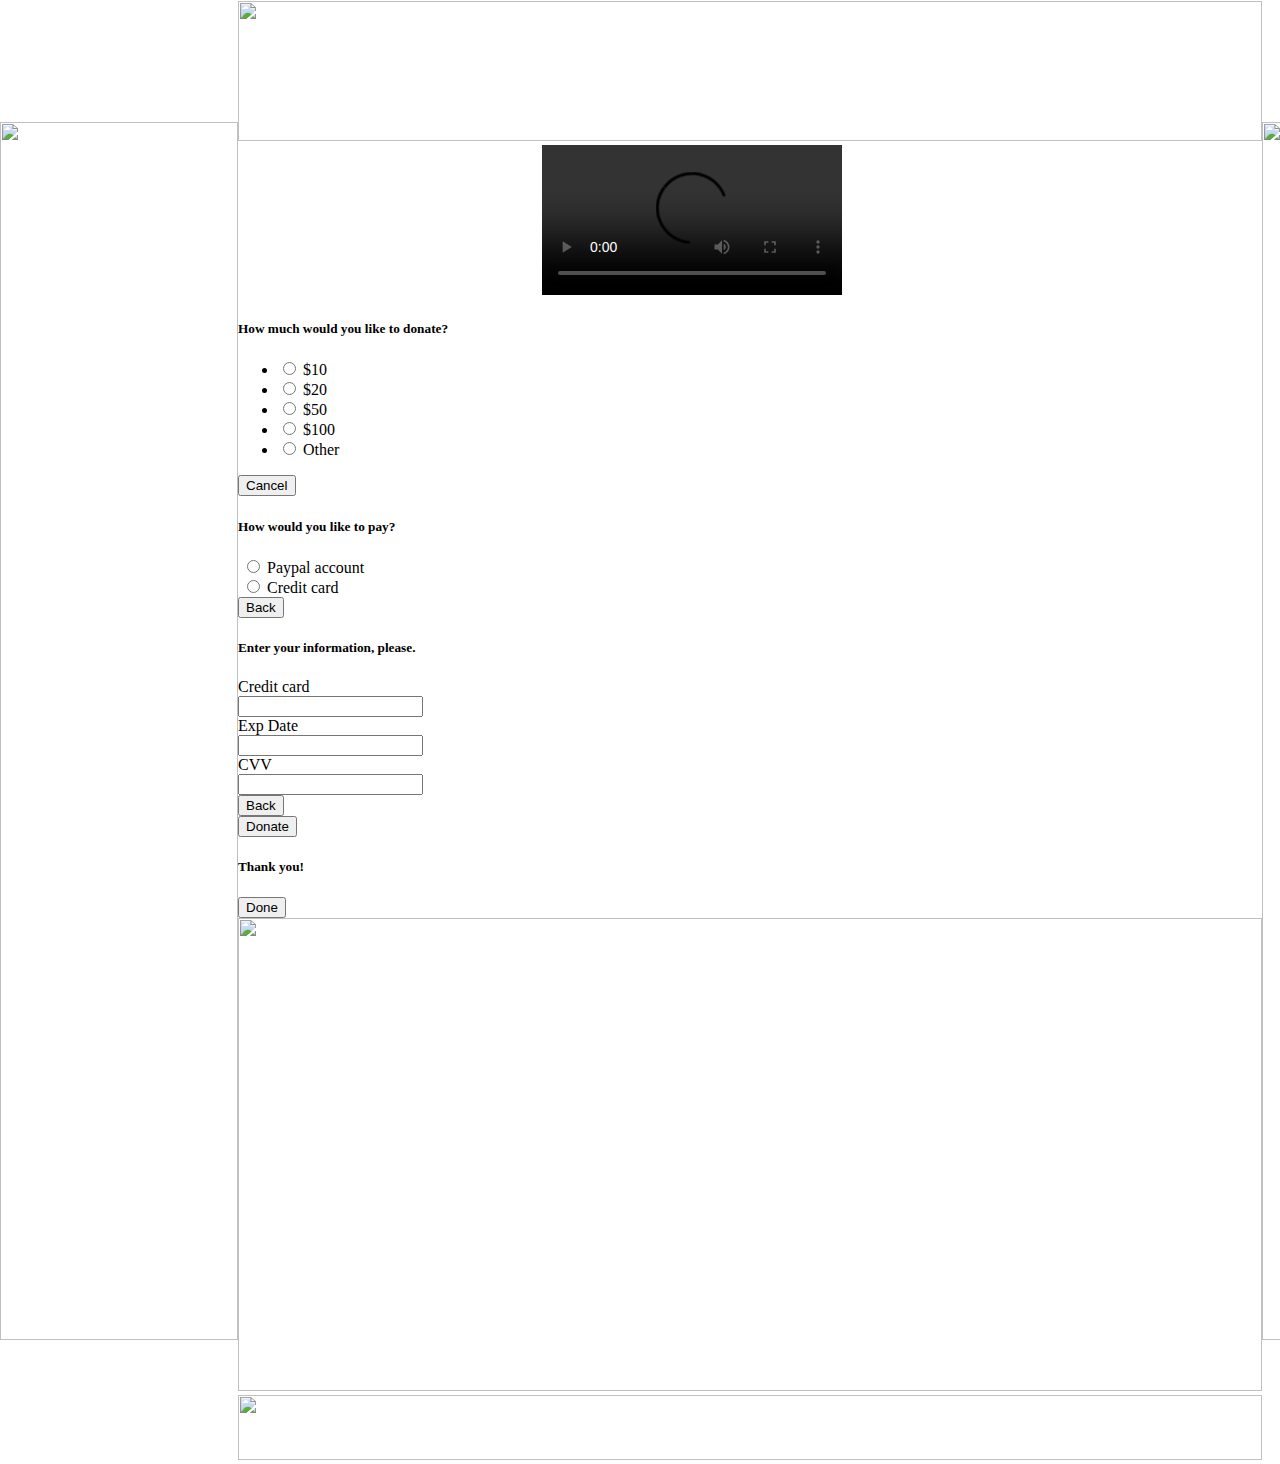
==== index.html @ ae338251 "Testing github" ====
<!doctype html>
<html lang="en">
<head>
    <title>The Bell Ringer Test Hi</title>

    <link rel="stylesheet" href="css/bootstrap.css">
    <link rel="stylesheet" href="css/style.css">
    
    <script src="js/jquery-1.8.2.min.js"></script>
    <script src="js/froogaloop2.min.js"></script>
    <script src="js/popcorn-complete.min.js"></script>
    <script src="js/bootstrap.min.js"></script>
    <script src="js/form-handling.js"></script>
    <script src="js/video-controller-mack.js"></script>

</head>


<body leftmargin="0" topmargin="0" marginwidth="0" marginheight="0">

     <div class="centerer-container">
            
                <!-- Save for Web Slices (112112_site_non_live_01.psd) -->
                <div class="tableBG">
                <table id="Table_01" width="1500"  class="mainTable" border="0" cellpadding="0" cellspacing="0" >
                    <tr>
                        <td colspan="3" width="1500" height="1" >
                            </td>
                    </tr>
                    <tr>
                        <td rowspan="4">
                            <img src="images/nonLive/112112_site_non_live_01_02.png" width="238" height="1218" alt=""></td>
                        <td>
                            <img src="images/nonLive/TitleSlice.png" width="1024" height="140" alt=""></td>
                        <td rowspan="4">
                            <img src="images/nonLive/112112_site_non_live_01_04.png" width="238" height="1218" alt=""></td>
                    </tr>
                    <tr>
                        <td width="1024" height="540" >

                                <div class="video-container">

                                  <iframe class="video" id="player_1" src="http://player.vimeo.com/video/53978551?api=1&amp;player_id=player_1" frameborder="0" webkitallowfullscreen></iframe>

                                    <video id="htmlvideo" class="video" controls > 


                                                
                                        <source src="video/Animatic_v16_with_loop.m4v">
                                        <source src="video/Animatic_v16_with_loop.webm" type='video/webm'>
                                            
                                                        
                                                

                                    </video>










<div class="flip-container">
            <form class="mini-form form-inline">
                <div class="flipper shy">
                    <h5 class="form-title">How much would you like to donate?</h5>
                    <ul class="amount-list unstyled">
                        <li><input name="amount" id="amount1" class="amount-radio" type="radio" value="$10"><label for="amount1" class="radio">  $10</label></li>
                        <li><input name="amount" id="amount2" class="amount-radio" type="radio" value="$20"><label for="amount2" class="radio">  $20</label></li>
                        <li><input name="amount" id="amount3" class="amount-radio" type="radio" value="$50"><label for="amount3" class="radio">  $50</label></li>
                        <li><input name="amount" id="amount4" class="amount-radio" type="radio" value="$100"><label for="amount4" class="radio">  $100</label></li>
                        <li><input name="amount" id="amount5" class="amount-radio" type="radio" value="Other"><label for="amount5" class="radio">  Other</label></li>
                    </ul>
                    <div class="form-nav">
                        <button class="btn cancel">Cancel</button>
                    </div>
                </div>
                <div class="flipper shy">
                    <h5 class="form-title">How would you like to pay?</h5>
                    <div class="cards">
                        <div class="card-container left">
                            <label class="card-link">
                                <img class="card" src="images/pp_cc_mark_37x23.jpg" alt="">
                                <span class="card-label">
                                    <input name="paytype" id="type_paypal" class="type-radio" type="radio" value="paypal">
                                    Paypal account
                                </span>
                            </label>
                        </div>
                        <div class="card-container right">
                            <label class="card-link">
                                <img class="card" src="images/cc_generic.jpg" alt="">
                                <span class="card-label">
                                    <input name="paytype" id="type_cc" class="type-radio" type="radio" value="cc">                                  
                                    Credit card
                                </span>
                            </label>
                        </div>
                    </div>
                    <div class="form-nav">
                        <button class="btn back">Back</button>
                    </div>
                </div>
                <div class="flipper shy">
                    <h5 class="form-title">Enter your information, please.</h5>
                    <div class="form-horizontal">
                        <div class="control-group">
                            <label for="input_cc" class="control-label">Credit card</label>
                            <div class="controls">
                                <input type="text" name="cc" id="input_cc">
                            </div>
                        </div>
                        <div class="control-group">
                            <label for="input_exp" class="control-label">Exp Date</label>
                            <div class="controls">
                                <input type="text" name="cc" id="input_exp">
                            </div>
                        </div>
                        <div class="control-group">
                            <label for="input_cvv" class="control-label">CVV</label>
                            <div class="controls">
                                <input type="text" name="cc" id="input_cvv">
                            </div>
                        </div>
                    </div>
                    <div class="form-nav">
                        <button class="btn back">Back</button>
                    </div>
                    <div class="form-submit">
                        <button class="btn next btn-primary">Donate</button>
                    </div>
                </div>
                <div class="flipper shy">
                    <h5 class="form-title">Thank you!</h5>
                    <div class="form-submit">
                        <button class="btn next btn-primary">Done</button>
                    </div>
                </div>
            </form>
            </div>











                                </div>
                            </td>
                    </tr>
                    <tr>
                        <td>
                            <div class="button getform">
                                <img src="images/nonLive/NonLIveContent.png" width="1024" height="473" alt="">
                            </div>
                        </td>
                    </tr>
                    <tr>
                        <td>
                            <img src="images/nonLive/112112_site_non_live_01_07.png" width="1024" height="65" alt=""></td>
                    </tr>
                </table>
                    </div>
                <!-- End Save for Web Slices -->
            </div>

</body>
</html>
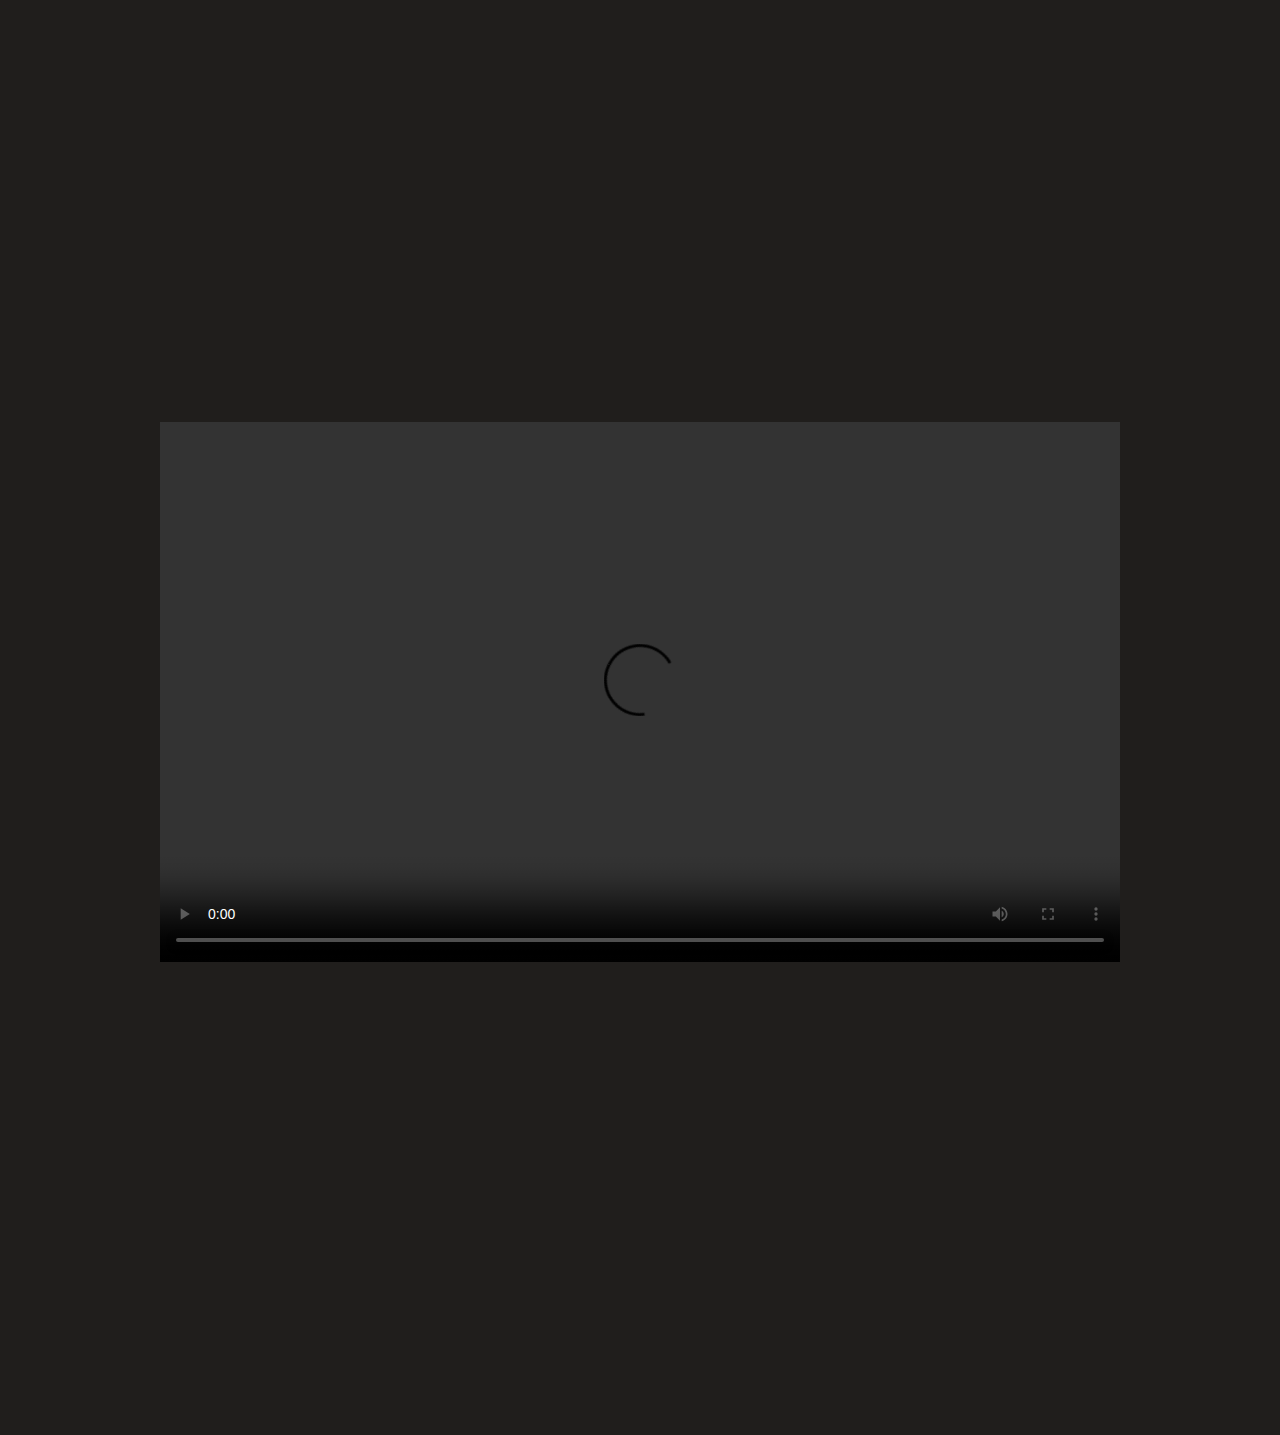
==== commit 8eeffaff: "Responsive Skeleton implementation" ====
--- a/index.html
+++ b/index.html
@@ -1,7 +1,34 @@
-<!doctype html>
-<html lang="en">
+<!DOCTYPE html>
+<!--[if lt IE 7 ]><html class="ie ie6" lang="en"> <![endif]-->
+<!--[if IE 7 ]><html class="ie ie7" lang="en"> <![endif]-->
+<!--[if IE 8 ]><html class="ie ie8" lang="en"> <![endif]-->
+<!--[if (gte IE 9)|!(IE)]><!--><html lang="en"> <!--<![endif]-->
 <head>
-    <title>The Bell Ringer Test Hi</title>
+
+    <title>The Bell Ringer Test</title>
+    <meta name="description" content="">
+    <meta name="author" content="">
+        <!-- Mobile Specific Metas
+  ================================================== -->
+    <meta name="viewport" content="width=device-width, initial-scale=1, maximum-scale=1">
+
+    <!-- CSS
+  ================================================== -->
+    <link rel="stylesheet" href="stylesheets/base.css">
+    <link rel="stylesheet" href="stylesheets/skeleton.css">
+    <link rel="stylesheet" href="stylesheets/layout.css">
+
+    <!--[if lt IE 9]>
+        <script src="http://html5shim.googlecode.com/svn/trunk/html5.js"></script>
+    <![endif]-->
+
+    <!-- Favicons
+    ================================================== -->
+    <link rel="shortcut icon" href="images/favicon.ico">
+    <link rel="apple-touch-icon" href="images/apple-touch-icon.png">
+    <link rel="apple-touch-icon" sizes="72x72" href="images/apple-touch-icon-72x72.png">
+    <link rel="apple-touch-icon" sizes="114x114" href="images/apple-touch-icon-114x114.png">
+
 
     <link rel="stylesheet" href="css/bootstrap.css">
     <link rel="stylesheet" href="css/style.css">
@@ -10,35 +37,41 @@
     <script src="js/froogaloop2.min.js"></script>
     <script src="js/popcorn-complete.min.js"></script>
     <script src="js/bootstrap.min.js"></script>
+    <script src="js/cardcheck.js"></script>
     <script src="js/form-handling.js"></script>
     <script src="js/video-controller-mack.js"></script>
 
 </head>
 
 
-<body leftmargin="0" topmargin="0" marginwidth="0" marginheight="0">
-
-     <div class="centerer-container">
+
+<body>
+
+
+
+    <!-- Primary Page Layout
+    ================================================== -->
+
+    <!-- Delete everything in this .container and get started on your own site! -->
+
+    <div class="container">
+
+
+
+
+
+    
             
                 <!-- Save for Web Slices (112112_site_non_live_01.psd) -->
-                <div class="tableBG">
-                <table id="Table_01" width="1500"  class="mainTable" border="0" cellpadding="0" cellspacing="0" >
-                    <tr>
-                        <td colspan="3" width="1500" height="1" >
-                            </td>
-                    </tr>
-                    <tr>
-                        <td rowspan="4">
-                            <img src="images/nonLive/112112_site_non_live_01_02.png" width="238" height="1218" alt=""></td>
-                        <td>
-                            <img src="images/nonLive/TitleSlice.png" width="1024" height="140" alt=""></td>
-                        <td rowspan="4">
-                            <img src="images/nonLive/112112_site_non_live_01_04.png" width="238" height="1218" alt=""></td>
-                    </tr>
-                    <tr>
-                        <td width="1024" height="540" >
-
-                                <div class="video-container">
+               
+
+
+                                    <div class="TitleSlice">
+                        <img src="images/nonLive/TitleSlice.png" alt="">
+                    </div>
+                               
+
+                                <div class="VideoSlice">
 
                                   <iframe class="video" id="player_1" src="http://player.vimeo.com/video/53978551?api=1&amp;player_id=player_1" frameborder="0" webkitallowfullscreen></iframe>
 
@@ -153,23 +186,27 @@
 
 
                                 </div>
-                            </td>
-                    </tr>
-                    <tr>
-                        <td>
-                            <div class="button getform">
-                                <img src="images/nonLive/NonLIveContent.png" width="1024" height="473" alt="">
-                            </div>
-                        </td>
-                    </tr>
-                    <tr>
-                        <td>
-                            <img src="images/nonLive/112112_site_non_live_01_07.png" width="1024" height="65" alt=""></td>
-                    </tr>
-                </table>
-                    </div>
+                                <div class="SiteContent">
+                            
+                           <!--  <div class="button getform"> -->
+                                <img src="images/nonLive/NonLIveContent.png" alt="">
+                            </div>
+                        
+                              <!--   </div> -->
+                           
+
+
+
+
                 <!-- End Save for Web Slices -->
-            </div>
+           
+
+
+    </div><!-- container -->
+
+
+<!-- End Document
+================================================== -->
 
 </body>
 </html>--- a/stylesheets/base.css
+++ b/stylesheets/base.css
@@ -0,0 +1,269 @@
+/*
+* Skeleton V1.2
+* Copyright 2011, Dave Gamache
+* www.getskeleton.com
+* Free to use under the MIT license.
+* http://www.opensource.org/licenses/mit-license.php
+* 6/20/2012
+*/
+
+
+/* Table of Content
+==================================================
+	#Reset & Basics
+	#Basic Styles
+	#Site Styles
+	#Typography
+	#Links
+	#Lists
+	#Images
+	#Buttons
+	#Forms
+	#Misc */
+
+
+/* #Reset & Basics (Inspired by E. Meyers)
+================================================== */
+	html, body, div, span, applet, object, iframe, h1, h2, h3, h4, h5, h6, p, blockquote, pre, a, abbr, acronym, address, big, cite, code, del, dfn, em, img, ins, kbd, q, s, samp, small, strike, strong, sub, sup, tt, var, b, u, i, center, dl, dt, dd, ol, ul, li, fieldset, form, label, legend, table, caption, tbody, tfoot, thead, tr, th, td, article, aside, canvas, details, embed, figure, figcaption, footer, header, hgroup, menu, nav, output, ruby, section, summary, time, mark, audio, video {
+		margin: 0;
+		padding: 0;
+		border: 0;
+		font-size: 100%;
+		font: inherit;
+		vertical-align: baseline; }
+	article, aside, details, figcaption, figure, footer, header, hgroup, menu, nav, section {
+		display: block; }
+	body {
+		line-height: 1; }
+	ol, ul {
+		list-style: none; }
+	blockquote, q {
+		quotes: none; }
+	blockquote:before, blockquote:after,
+	q:before, q:after {
+		content: '';
+		content: none; }
+	table {
+		border-collapse: collapse;
+		border-spacing: 0; }
+
+
+/* #Basic Styles
+================================================== */
+	body {
+		background: #fff;
+		font: 14px/21px "HelveticaNeue", "Helvetica Neue", Helvetica, Arial, sans-serif;
+		color: #444;
+		-webkit-font-smoothing: antialiased; /* Fix for webkit rendering */
+		-webkit-text-size-adjust: 100%;
+ }
+
+
+/* #Typography
+================================================== */
+	h1, h2, h3, h4, h5, h6 {
+		color: #181818;
+		font-family: "Georgia", "Times New Roman", serif;
+		font-weight: normal; }
+	h1 a, h2 a, h3 a, h4 a, h5 a, h6 a { font-weight: inherit; }
+	h1 { font-size: 46px; line-height: 50px; margin-bottom: 14px;}
+	h2 { font-size: 35px; line-height: 40px; margin-bottom: 10px; }
+	h3 { font-size: 28px; line-height: 34px; margin-bottom: 8px; }
+	h4 { font-size: 21px; line-height: 30px; margin-bottom: 4px; }
+	h5 { font-size: 17px; line-height: 24px; }
+	h6 { font-size: 14px; line-height: 21px; }
+	.subheader { color: #777; }
+
+	p { margin: 0 0 20px 0; }
+	p img { margin: 0; }
+	p.lead { font-size: 21px; line-height: 27px; color: #777;  }
+
+	em { font-style: italic; }
+	strong { font-weight: bold; color: #333; }
+	small { font-size: 80%; }
+
+/*	Blockquotes  */
+	blockquote, blockquote p { font-size: 17px; line-height: 24px; color: #777; font-style: italic; }
+	blockquote { margin: 0 0 20px; padding: 9px 20px 0 19px; border-left: 1px solid #ddd; }
+	blockquote cite { display: block; font-size: 12px; color: #555; }
+	blockquote cite:before { content: "\2014 \0020"; }
+	blockquote cite a, blockquote cite a:visited, blockquote cite a:visited { color: #555; }
+
+	hr { border: solid #ddd; border-width: 1px 0 0; clear: both; margin: 10px 0 30px; height: 0; }
+
+
+/* #Links
+================================================== */
+	a, a:visited { color: #333; text-decoration: underline; outline: 0; }
+	a:hover, a:focus { color: #000; }
+	p a, p a:visited { line-height: inherit; }
+
+
+/* #Lists
+================================================== */
+	ul, ol { margin-bottom: 20px; }
+	ul { list-style: none outside; }
+	ol { list-style: decimal; }
+	ol, ul.square, ul.circle, ul.disc { margin-left: 30px; }
+	ul.square { list-style: square outside; }
+	ul.circle { list-style: circle outside; }
+	ul.disc { list-style: disc outside; }
+	ul ul, ul ol,
+	ol ol, ol ul { margin: 4px 0 5px 30px; font-size: 90%;  }
+	ul ul li, ul ol li,
+	ol ol li, ol ul li { margin-bottom: 6px; }
+	li { line-height: 18px; margin-bottom: 12px; }
+	ul.large li { line-height: 21px; }
+	li p { line-height: 21px; }
+
+/* #Images
+================================================== */
+
+	img.scale-with-grid {
+		max-width: 100%;
+		height: auto; }
+
+
+/* #Buttons
+================================================== */
+
+	.button,
+	button,
+	input[type="submit"],
+	input[type="reset"],
+	input[type="button"] {
+		background: #eee; /* Old browsers */
+		background: #eee -moz-linear-gradient(top, rgba(255,255,255,.2) 0%, rgba(0,0,0,.2) 100%); /* FF3.6+ */
+		background: #eee -webkit-gradient(linear, left top, left bottom, color-stop(0%,rgba(255,255,255,.2)), color-stop(100%,rgba(0,0,0,.2))); /* Chrome,Safari4+ */
+		background: #eee -webkit-linear-gradient(top, rgba(255,255,255,.2) 0%,rgba(0,0,0,.2) 100%); /* Chrome10+,Safari5.1+ */
+		background: #eee -o-linear-gradient(top, rgba(255,255,255,.2) 0%,rgba(0,0,0,.2) 100%); /* Opera11.10+ */
+		background: #eee -ms-linear-gradient(top, rgba(255,255,255,.2) 0%,rgba(0,0,0,.2) 100%); /* IE10+ */
+		background: #eee linear-gradient(top, rgba(255,255,255,.2) 0%,rgba(0,0,0,.2) 100%); /* W3C */
+	  border: 1px solid #aaa;
+	  border-top: 1px solid #ccc;
+	  border-left: 1px solid #ccc;
+	  -moz-border-radius: 3px;
+	  -webkit-border-radius: 3px;
+	  border-radius: 3px;
+	  color: #444;
+	  display: inline-block;
+	  font-size: 11px;
+	  font-weight: bold;
+	  text-decoration: none;
+	  text-shadow: 0 1px rgba(255, 255, 255, .75);
+	  cursor: pointer;
+	  margin-bottom: 20px;
+	  line-height: normal;
+	  padding: 8px 10px;
+	  font-family: "HelveticaNeue", "Helvetica Neue", Helvetica, Arial, sans-serif; }
+
+	.button:hover,
+	button:hover,
+	input[type="submit"]:hover,
+	input[type="reset"]:hover,
+	input[type="button"]:hover {
+		color: #222;
+		background: #ddd; /* Old browsers */
+		background: #ddd -moz-linear-gradient(top, rgba(255,255,255,.3) 0%, rgba(0,0,0,.3) 100%); /* FF3.6+ */
+		background: #ddd -webkit-gradient(linear, left top, left bottom, color-stop(0%,rgba(255,255,255,.3)), color-stop(100%,rgba(0,0,0,.3))); /* Chrome,Safari4+ */
+		background: #ddd -webkit-linear-gradient(top, rgba(255,255,255,.3) 0%,rgba(0,0,0,.3) 100%); /* Chrome10+,Safari5.1+ */
+		background: #ddd -o-linear-gradient(top, rgba(255,255,255,.3) 0%,rgba(0,0,0,.3) 100%); /* Opera11.10+ */
+		background: #ddd -ms-linear-gradient(top, rgba(255,255,255,.3) 0%,rgba(0,0,0,.3) 100%); /* IE10+ */
+		background: #ddd linear-gradient(top, rgba(255,255,255,.3) 0%,rgba(0,0,0,.3) 100%); /* W3C */
+	  border: 1px solid #888;
+	  border-top: 1px solid #aaa;
+	  border-left: 1px solid #aaa; }
+
+	.button:active,
+	button:active,
+	input[type="submit"]:active,
+	input[type="reset"]:active,
+	input[type="button"]:active {
+		border: 1px solid #666;
+		background: #ccc; /* Old browsers */
+		background: #ccc -moz-linear-gradient(top, rgba(255,255,255,.35) 0%, rgba(10,10,10,.4) 100%); /* FF3.6+ */
+		background: #ccc -webkit-gradient(linear, left top, left bottom, color-stop(0%,rgba(255,255,255,.35)), color-stop(100%,rgba(10,10,10,.4))); /* Chrome,Safari4+ */
+		background: #ccc -webkit-linear-gradient(top, rgba(255,255,255,.35) 0%,rgba(10,10,10,.4) 100%); /* Chrome10+,Safari5.1+ */
+		background: #ccc -o-linear-gradient(top, rgba(255,255,255,.35) 0%,rgba(10,10,10,.4) 100%); /* Opera11.10+ */
+		background: #ccc -ms-linear-gradient(top, rgba(255,255,255,.35) 0%,rgba(10,10,10,.4) 100%); /* IE10+ */
+		background: #ccc linear-gradient(top, rgba(255,255,255,.35) 0%,rgba(10,10,10,.4) 100%); /* W3C */ }
+
+	.button.full-width,
+	button.full-width,
+	input[type="submit"].full-width,
+	input[type="reset"].full-width,
+	input[type="button"].full-width {
+		width: 100%;
+		padding-left: 0 !important;
+		padding-right: 0 !important;
+		text-align: center; }
+
+	/* Fix for odd Mozilla border & padding issues */
+	button::-moz-focus-inner,
+	input::-moz-focus-inner {
+    border: 0;
+    padding: 0;
+	}
+
+
+/* #Forms
+================================================== */
+
+	form {
+		margin-bottom: 20px; }
+	fieldset {
+		margin-bottom: 20px; }
+	input[type="text"],
+	input[type="password"],
+	input[type="email"],
+	textarea,
+	select {
+		border: 1px solid #ccc;
+		padding: 6px 4px;
+		outline: none;
+		-moz-border-radius: 2px;
+		-webkit-border-radius: 2px;
+		border-radius: 2px;
+		font: 13px "HelveticaNeue", "Helvetica Neue", Helvetica, Arial, sans-serif;
+		color: #777;
+		margin: 0;
+		width: 210px;
+		max-width: 100%;
+		display: block;
+		margin-bottom: 20px;
+		background: #fff; }
+	select {
+		padding: 0; }
+	input[type="text"]:focus,
+	input[type="password"]:focus,
+	input[type="email"]:focus,
+	textarea:focus {
+		border: 1px solid #aaa;
+ 		color: #444;
+ 		-moz-box-shadow: 0 0 3px rgba(0,0,0,.2);
+		-webkit-box-shadow: 0 0 3px rgba(0,0,0,.2);
+		box-shadow:  0 0 3px rgba(0,0,0,.2); }
+	textarea {
+		min-height: 60px; }
+	label,
+	legend {
+		display: block;
+		font-weight: bold;
+		font-size: 13px;  }
+	select {
+		width: 220px; }
+	input[type="checkbox"] {
+		display: inline; }
+	label span,
+	legend span {
+		font-weight: normal;
+		font-size: 13px;
+		color: #444; }
+
+/* #Misc
+================================================== */
+	.remove-bottom { margin-bottom: 0 !important; }
+	.half-bottom { margin-bottom: 10px !important; }
+	.add-bottom { margin-bottom: 20px !important; }
+
+
--- a/stylesheets/skeleton.css
+++ b/stylesheets/skeleton.css
@@ -0,0 +1,242 @@
+/*
+* Skeleton V1.2
+* Copyright 2011, Dave Gamache
+* www.getskeleton.com
+* Free to use under the MIT license.
+* http://www.opensource.org/licenses/mit-license.php
+* 6/20/2012
+*/
+
+
+/* Table of Contents
+==================================================
+    #Base 960 Grid
+    #Tablet (Portrait)
+    #Mobile (Portrait)
+    #Mobile (Landscape)
+    #Clearing */
+
+
+
+/* #Base 960 Grid
+================================================== */
+
+    .container                                  { position: relative; width: 960px; margin: 0 auto; padding: 0; }
+    .container .column,
+    .container .columns                         { float: left; display: inline; margin-left: 10px; margin-right: 10px; }
+    .row                                        { margin-bottom: 20px; }
+
+    /* Nested Column Classes */
+    .column.alpha, .columns.alpha               { margin-left: 0; }
+    .column.omega, .columns.omega               { margin-right: 0; }
+
+    /* Base Grid */
+    .container .one.column,
+    .container .one.columns                     { width: 40px;  }
+    .container .two.columns                     { width: 100px; }
+    .container .three.columns                   { width: 160px; }
+    .container .four.columns                    { width: 220px; }
+    .container .five.columns                    { width: 280px; }
+    .container .six.columns                     { width: 340px; }
+    .container .seven.columns                   { width: 400px; }
+    .container .eight.columns                   { width: 460px; }
+    .container .nine.columns                    { width: 520px; }
+    .container .ten.columns                     { width: 580px; }
+    .container .eleven.columns                  { width: 640px; }
+    .container .twelve.columns                  { width: 700px; }
+    .container .thirteen.columns                { width: 760px; }
+    .container .fourteen.columns                { width: 820px; }
+    .container .fifteen.columns                 { width: 880px; }
+    .container .sixteen.columns                 { width: 940px; }
+
+    .container .one-third.column                { width: 300px; }
+    .container .two-thirds.column               { width: 620px; }
+
+    /* Offsets */
+    .container .offset-by-one                   { padding-left: 60px;  }
+    .container .offset-by-two                   { padding-left: 120px; }
+    .container .offset-by-three                 { padding-left: 180px; }
+    .container .offset-by-four                  { padding-left: 240px; }
+    .container .offset-by-five                  { padding-left: 300px; }
+    .container .offset-by-six                   { padding-left: 360px; }
+    .container .offset-by-seven                 { padding-left: 420px; }
+    .container .offset-by-eight                 { padding-left: 480px; }
+    .container .offset-by-nine                  { padding-left: 540px; }
+    .container .offset-by-ten                   { padding-left: 600px; }
+    .container .offset-by-eleven                { padding-left: 660px; }
+    .container .offset-by-twelve                { padding-left: 720px; }
+    .container .offset-by-thirteen              { padding-left: 780px; }
+    .container .offset-by-fourteen              { padding-left: 840px; }
+    .container .offset-by-fifteen               { padding-left: 900px; }
+
+
+
+/* #Tablet (Portrait)
+================================================== */
+
+    /* Note: Design for a width of 768px */
+
+    @media only screen and (min-width: 768px) and (max-width: 959px) {
+        .container                                  { width: 768px; }
+        .container .column,
+        .container .columns                         { margin-left: 10px; margin-right: 10px;  }
+        .column.alpha, .columns.alpha               { margin-left: 0; margin-right: 10px; }
+        .column.omega, .columns.omega               { margin-right: 0; margin-left: 10px; }
+        .alpha.omega                                { margin-left: 0; margin-right: 0; }
+
+        .container .one.column,
+        .container .one.columns                     { width: 28px; }
+        .container .two.columns                     { width: 76px; }
+        .container .three.columns                   { width: 124px; }
+        .container .four.columns                    { width: 172px; }
+        .container .five.columns                    { width: 220px; }
+        .container .six.columns                     { width: 268px; }
+        .container .seven.columns                   { width: 316px; }
+        .container .eight.columns                   { width: 364px; }
+        .container .nine.columns                    { width: 412px; }
+        .container .ten.columns                     { width: 460px; }
+        .container .eleven.columns                  { width: 508px; }
+        .container .twelve.columns                  { width: 556px; }
+        .container .thirteen.columns                { width: 604px; }
+        .container .fourteen.columns                { width: 652px; }
+        .container .fifteen.columns                 { width: 700px; }
+        .container .sixteen.columns                 { width: 748px; }
+
+        .container .one-third.column                { width: 236px; }
+        .container .two-thirds.column               { width: 492px; }
+
+        /* Offsets */
+        .container .offset-by-one                   { padding-left: 48px; }
+        .container .offset-by-two                   { padding-left: 96px; }
+        .container .offset-by-three                 { padding-left: 144px; }
+        .container .offset-by-four                  { padding-left: 192px; }
+        .container .offset-by-five                  { padding-left: 240px; }
+        .container .offset-by-six                   { padding-left: 288px; }
+        .container .offset-by-seven                 { padding-left: 336px; }
+        .container .offset-by-eight                 { padding-left: 384px; }
+        .container .offset-by-nine                  { padding-left: 432px; }
+        .container .offset-by-ten                   { padding-left: 480px; }
+        .container .offset-by-eleven                { padding-left: 528px; }
+        .container .offset-by-twelve                { padding-left: 576px; }
+        .container .offset-by-thirteen              { padding-left: 624px; }
+        .container .offset-by-fourteen              { padding-left: 672px; }
+        .container .offset-by-fifteen               { padding-left: 720px; }
+    }
+
+
+/*  #Mobile (Portrait)
+================================================== */
+
+    /* Note: Design for a width of 320px */
+
+    @media only screen and (max-width: 767px) {
+        .container { width: 300px; }
+        .container .columns,
+        .container .column { margin: 0; }
+
+        .container .one.column,
+        .container .one.columns,
+        .container .two.columns,
+        .container .three.columns,
+        .container .four.columns,
+        .container .five.columns,
+        .container .six.columns,
+        .container .seven.columns,
+        .container .eight.columns,
+        .container .nine.columns,
+        .container .ten.columns,
+        .container .eleven.columns,
+        .container .twelve.columns,
+        .container .thirteen.columns,
+        .container .fourteen.columns,
+        .container .fifteen.columns,
+        .container .sixteen.columns,
+        .container .one-third.column,
+        .container .two-thirds.column  { width: 300px; }
+
+        /* Offsets */
+        .container .offset-by-one,
+        .container .offset-by-two,
+        .container .offset-by-three,
+        .container .offset-by-four,
+        .container .offset-by-five,
+        .container .offset-by-six,
+        .container .offset-by-seven,
+        .container .offset-by-eight,
+        .container .offset-by-nine,
+        .container .offset-by-ten,
+        .container .offset-by-eleven,
+        .container .offset-by-twelve,
+        .container .offset-by-thirteen,
+        .container .offset-by-fourteen,
+        .container .offset-by-fifteen { padding-left: 0; }
+
+    }
+
+
+/* #Mobile (Landscape)
+================================================== */
+
+    /* Note: Design for a width of 480px */
+
+    @media only screen and (min-width: 480px) and (max-width: 767px) {
+        .container { width: 420px; }
+        .container .columns,
+        .container .column { margin: 0; }
+
+        .container .one.column,
+        .container .one.columns,
+        .container .two.columns,
+        .container .three.columns,
+        .container .four.columns,
+        .container .five.columns,
+        .container .six.columns,
+        .container .seven.columns,
+        .container .eight.columns,
+        .container .nine.columns,
+        .container .ten.columns,
+        .container .eleven.columns,
+        .container .twelve.columns,
+        .container .thirteen.columns,
+        .container .fourteen.columns,
+        .container .fifteen.columns,
+        .container .sixteen.columns,
+        .container .one-third.column,
+        .container .two-thirds.column { width: 420px; }
+    }
+
+
+/* #Clearing
+================================================== */
+
+    /* Self Clearing Goodness */
+    .container:after { content: "\0020"; display: block; height: 0; clear: both; visibility: hidden; }
+
+    /* Use clearfix class on parent to clear nested columns,
+    or wrap each row of columns in a <div class="row"> */
+    .clearfix:before,
+    .clearfix:after,
+    .row:before,
+    .row:after {
+      content: '\0020';
+      display: block;
+      overflow: hidden;
+      visibility: hidden;
+      width: 0;
+      height: 0; }
+    .row:after,
+    .clearfix:after {
+      clear: both; }
+    .row,
+    .clearfix {
+      zoom: 1; }
+
+    /* You can also use a <br class="clear" /> to clear columns */
+    .clear {
+      clear: both;
+      display: block;
+      overflow: hidden;
+      visibility: hidden;
+      width: 0;
+      height: 0;
+    }
--- a/stylesheets/layout.css
+++ b/stylesheets/layout.css
@@ -0,0 +1,58 @@
+/*
+* Skeleton V1.2
+* Copyright 2011, Dave Gamache
+* www.getskeleton.com
+* Free to use under the MIT license.
+* http://www.opensource.org/licenses/mit-license.php
+* 6/20/2012
+*/
+
+/* Table of Content
+==================================================
+	#Site Styles
+	#Page Styles
+	#Media Queries
+	#Font-Face */
+
+/* #Site Styles
+================================================== */
+
+/* #Page Styles
+================================================== */
+
+/* #Media Queries
+================================================== */
+
+	/* Smaller than standard 960 (devices and browsers) */
+	@media only screen and (max-width: 959px) {}
+
+	/* Tablet Portrait size to standard 960 (devices and browsers) */
+	@media only screen and (min-width: 768px) and (max-width: 959px) {}
+
+	/* All Mobile Sizes (devices and browser) */
+	@media only screen and (max-width: 767px) {}
+
+	/* Mobile Landscape Size to Tablet Portrait (devices and browsers) */
+	@media only screen and (min-width: 480px) and (max-width: 767px) {}
+
+	/* Mobile Portrait Size to Mobile Landscape Size (devices and browsers) */
+	@media only screen and (max-width: 479px) {}
+
+
+/* #Font-Face
+================================================== */
+/* 	This is the proper syntax for an @font-face file
+		Just create a "fonts" folder at the root,
+		copy your FontName into code below and remove
+		comment brackets */
+
+/*	@font-face {
+	    font-family: 'FontName';
+	    src: url('../fonts/FontName.eot');
+	    src: url('../fonts/FontName.eot?iefix') format('eot'),
+	         url('../fonts/FontName.woff') format('woff'),
+	         url('../fonts/FontName.ttf') format('truetype'),
+	         url('../fonts/FontName.svg#webfontZam02nTh') format('svg');
+	    font-weight: normal;
+	    font-style: normal; }
+*/--- a/css/style.css
+++ b/css/style.css
@@ -0,0 +1,322 @@
+html, body, .centerer-container {
+	padding: 0;
+	margin: 0;
+	width: 100%;
+	height: 100%;
+	position: relative;
+}
+
+body {
+	font-family: sans-serif;
+	background-image:url('../images/nonLive/bgsplice_01.png');
+	background-color:#201e1c;
+	background-repeat: repeat-x;
+}
+
+
+div.TitleSlice {
+	position:absolute;
+	//left:238px;
+	top:282px;
+	width:1024px;
+	height:140px;
+}
+
+div.VideoSlice {
+	position:absolute;
+	//left:238px;
+	top:422px;
+	width:1024px;
+	height:540px;
+}
+
+
+div.SiteContent {
+	position:absolute;
+	//left:238px;
+	top:962px;
+	width:1024px;
+	height:473px;
+}
+
+
+
+.centerer-container {
+	display: table;
+
+}
+.centerer {
+	display: table-cell;
+	vertical-align: middle;
+	text-align: center;
+}
+
+
+.tableBG {
+background-image:url('../images/nonLive/preCompBGTex.png');
+background-repeat: no-repeat;
+
+}
+
+.mainTable {
+	position: absolute;
+	text-align: center;
+	
+}
+
+
+
+
+
+
+.video-container,
+.video {
+	width: 960px;
+	height: 540px;	
+}
+.video-container {
+	position: relative;
+	margin: auto;
+}
+.video {
+	position: absolute;
+	top: 0;
+	left: 0;
+}
+
+.flip-container {
+	width: 380px;
+	height: 280px;
+	margin: auto;
+	position: absolute;
+	left: 50%;
+	margin-left: -190px;
+	z-index: 2;
+}
+.flipper {
+	background: url('../images/creampaper.png');
+	border: solid 2px white;
+	padding: 20px;
+	width: 340px;
+	height: 240px;
+	position: absolute;
+	top: 0;
+	-webkit-border-radius: 3px;
+	-moz-border-radius: 3px;
+	border-radius: 3px;
+}
+ul.amount-list {
+	text-align: left;
+	display: block;
+	width: 70px;
+	margin: auto;
+}
+.amount-list label{
+	display: block;
+	margin-left: 20px;
+}
+.amount-list input {
+	float: left;
+}
+.amount-list li {
+	margin-bottom: 8px;
+}
+.amount-radio:hover + label,
+.amount-radio + label:hover {
+	font-weight: bold;
+}
+.amount-radio:checked + label {
+	color: #06F;
+	font-weight: bold;
+}
+
+input.type-radio {
+	margin-top: -4px;
+}
+
+.flipper .control-label {
+	width: 80px;
+}
+.flipper .controls {
+	margin-left: 100px;
+	text-align: left;
+}
+.flipper {
+	-webkit-transition: all .5s;
+	-moz-transition: all .5s;
+	-ms-transition: all .5s;
+	-o-transition: all .5s;
+	transition: all .5s;
+	opacity: 1;
+	-webkit-transform: scale(1);
+	-moz-transform: scale(1);
+	-ms-transform: scale(1);
+	-o-transform: scale(1);
+	transform: scale(1);
+	position: absolute;
+}
+.flipper.shy {
+	opacity: 0;
+	pointer-events: none;
+	-webkit-transform: scale(.9);
+	-moz-transform: scale(.9);
+	-ms-transform: scale(.9);
+	-o-transform: scale(.9);
+	transform: scale(.9);
+}
+
+.confirmed {
+	position: absolute;
+	margin-left: -20px;
+	color: white;
+	width: 40px;
+	height: 40px;
+	padding: 10px 0;
+	text-align: center;
+	-webkit-border-radius: 20px;
+	-moz-border-radius: 20px;
+	border-radius: 20px;
+	-webkit-box-sizing: border-box;
+	-moz-box-sizing: border-box;
+	box-sizing: border-box;
+	-webkit-transition: all .2s;
+	-moz-transition: all .2s;
+	-ms-transition: all .2s;
+	-o-transition: all .2s;
+	transition: all .2s;
+	opacity: 1;
+	-webkit-transform: scale(1);
+	-moz-transform: scale(1);
+	-ms-transform: scale(1);
+	-o-transform: scale(1);
+	transform: scale(1);
+	-webkit-box-shadow: 0 2px 8px rgba(0,0,0,.3);
+	-moz-box-shadow: 0 2px 8px rgba(0,0,0,.3);
+	box-shadow: 0 2px 8px rgba(0,0,0,.3);
+}
+.confirmed.shy {
+	opacity: 0;
+	-webkit-transform: scale(.8);
+	-moz-transform: scale(.8);
+	-ms-transform: scale(.8);
+	-o-transform: scale(.8);
+	transform: scale(.8);
+}
+
+
+.form-title {
+	padding-bottom: 1em;
+	border-bottom: solid 1px #CCC;
+	margin-bottom: 1.5em;
+}
+
+.form-nav,
+.form-submit {
+	position: absolute;
+	bottom: 20px;	
+}
+.form-nav {
+	left: 20px;
+}
+.form-submit {
+	right: 20px;
+}
+
+.card-container {
+	float: left;
+	width: 50%;
+	text-align: center;
+	margin-top: 30px;
+}
+
+.cards-intro {
+	margin: 1.9em 0 2em;
+}
+.card-link {
+	display: block;
+	color: black;
+	text-decoration: none;
+}
+.card-label {
+	display: block;
+	font-size: 10px;
+}
+
+.card-link,
+.card {
+	-webkit-transition: all .2s;
+	-moz-transition: all .2s;
+	-ms-transition: all .2s;
+	-o-transition: all .2s;
+	transition: all .2s;
+}
+.card-link:hover {
+	color: #08F;
+}
+.card-link:hover .card {
+	-webkit-transform: scale(1.1) rotate(-3deg);
+	-moz-transform: scale(1.1) rotate(-3deg);
+	-ms-transform: scale(1.1) rotate(-3deg);
+	-o-transform: scale(1.1) rotate(-3deg);
+	transform: scale(1.1) rotate(-3deg);
+}
+.right .card-link:hover .card {
+	-webkit-transform: scale(1.1) rotate(3deg);
+	-moz-transform: scale(1.1) rotate(3deg);
+	-ms-transform: scale(1.1) rotate(3deg);
+	-o-transform: scale(1.1) rotate(3deg);
+	transform: scale(1.1) rotate(3deg);
+}
+
+.button-container {
+	position: absolute;
+	top: 50%;
+	left: 50%;
+	margin-top: 105px;
+	width: 300px;
+	margin-left: -150px;
+	text-align: center;
+	z-index: 3;
+	opacity: 1;
+	-webkit-transform: scale(1);
+	-webkit-transition: all .5s;
+}
+.button-container.shy {
+	opacity: 0;
+	margin-top: 150px;
+	-webkit-transform: scale(.9);
+}
+.buttonOld {
+	width: 200px;
+	padding: 5px 0;
+	border-radius: 2px;
+	text-align: center;
+	opacity: .5;
+	display: inline-block;
+	background-color: white;
+	cursor: pointer;
+}
+
+#button2 #button1 #button0 {
+	padding:25px;
+	z-index: 3;
+	margin-top: 15px;
+
+}
+.button:hover {
+	opacity: 1;
+}
+.button:active, .button.active {
+	position: relative;
+	top: 2px;
+}
+
+.loading {
+	color: #AAA;
+	position: absolute;
+	top: 50%;
+	left: 50%;
+	width: 200px;
+	margin-left: -100px;
+	text-align: center;
+}
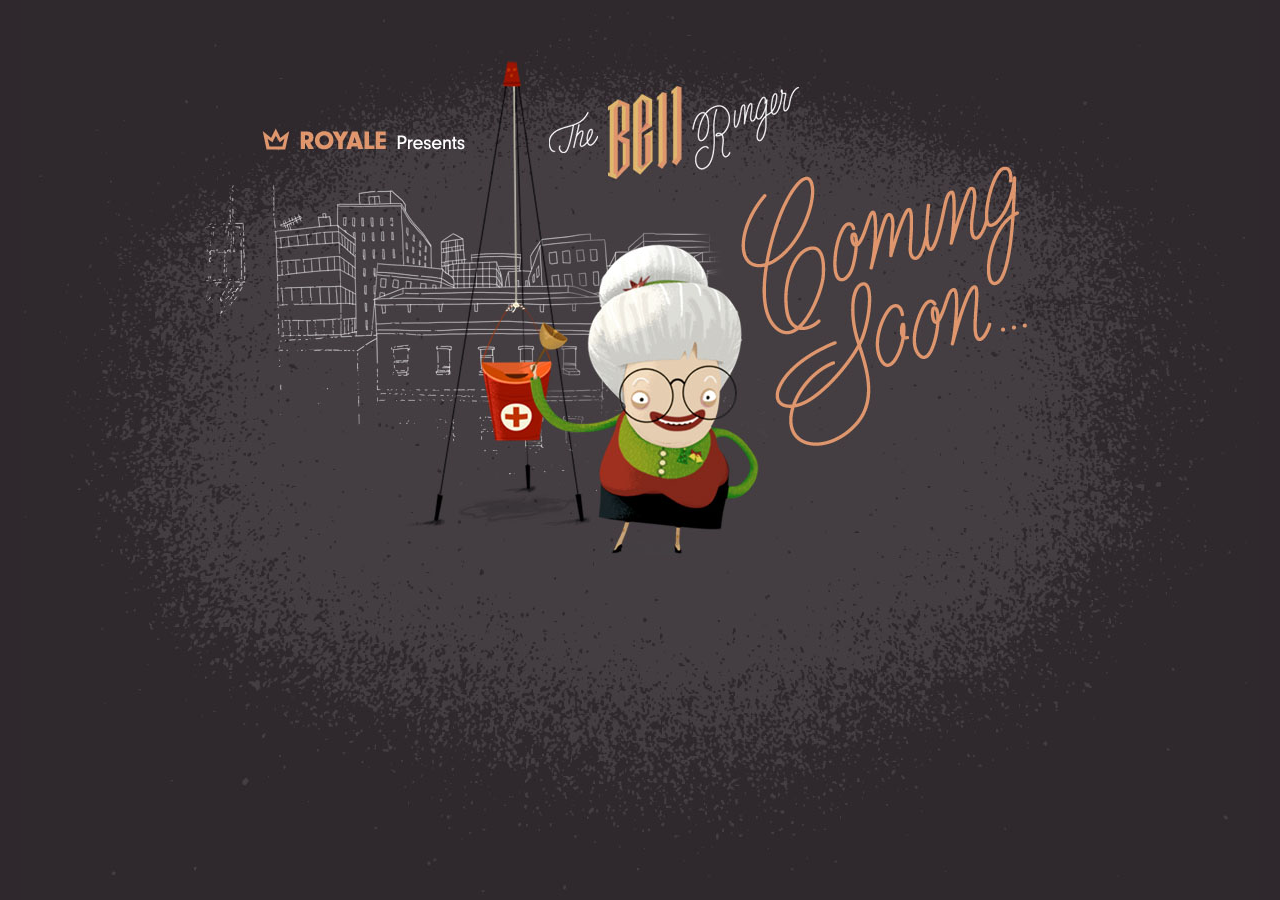
==== commit f650af06: "Tuesday PM" ====
--- a/index.html
+++ b/index.html
@@ -1,212 +1,27 @@
-<!DOCTYPE html>
-<!--[if lt IE 7 ]><html class="ie ie6" lang="en"> <![endif]-->
-<!--[if IE 7 ]><html class="ie ie7" lang="en"> <![endif]-->
-<!--[if IE 8 ]><html class="ie ie8" lang="en"> <![endif]-->
-<!--[if (gte IE 9)|!(IE)]><!--><html lang="en"> <!--<![endif]-->
+<!doctype html>
+<html lang="en">
 <head>
+	<meta charset="UTF-8">
+	<title>Coming Soon...</title>
+	<style>
+		body {
+			background: #2f282d url('images/splash-comingsoon.jpg') no-repeat center top;
+		}
+	</style>
+	<script type="text/javascript">
 
-    <title>The Bell Ringer Test</title>
-    <meta name="description" content="">
-    <meta name="author" content="">
-        <!-- Mobile Specific Metas
-  ================================================== -->
-    <meta name="viewport" content="width=device-width, initial-scale=1, maximum-scale=1">
+	  var _gaq = _gaq || [];
+	  _gaq.push(['_setAccount', 'UA-27888870-1']);
+	  _gaq.push(['_trackPageview']);
 
-    <!-- CSS
-  ================================================== -->
-    <link rel="stylesheet" href="stylesheets/base.css">
-    <link rel="stylesheet" href="stylesheets/skeleton.css">
-    <link rel="stylesheet" href="stylesheets/layout.css">
+	  (function() {
+	    var ga = document.createElement('script'); ga.type = 'text/javascript'; ga.async = true;
+	    ga.src = ('https:' == document.location.protocol ? 'https://ssl' : 'http://www') + '.google-analytics.com/ga.js';
+	    var s = document.getElementsByTagName('script')[0]; s.parentNode.insertBefore(ga, s);
+	  })();
 
-    <!--[if lt IE 9]>
-        <script src="http://html5shim.googlecode.com/svn/trunk/html5.js"></script>
-    <![endif]-->
-
-    <!-- Favicons
-    ================================================== -->
-    <link rel="shortcut icon" href="images/favicon.ico">
-    <link rel="apple-touch-icon" href="images/apple-touch-icon.png">
-    <link rel="apple-touch-icon" sizes="72x72" href="images/apple-touch-icon-72x72.png">
-    <link rel="apple-touch-icon" sizes="114x114" href="images/apple-touch-icon-114x114.png">
-
-
-    <link rel="stylesheet" href="css/bootstrap.css">
-    <link rel="stylesheet" href="css/style.css">
-    
-    <script src="js/jquery-1.8.2.min.js"></script>
-    <script src="js/froogaloop2.min.js"></script>
-    <script src="js/popcorn-complete.min.js"></script>
-    <script src="js/bootstrap.min.js"></script>
-    <script src="js/cardcheck.js"></script>
-    <script src="js/form-handling.js"></script>
-    <script src="js/video-controller-mack.js"></script>
-
+	</script>
 </head>
-
-
-
 <body>
-
-
-
-    <!-- Primary Page Layout
-    ================================================== -->
-
-    <!-- Delete everything in this .container and get started on your own site! -->
-
-    <div class="container">
-
-
-
-
-
-    
-            
-                <!-- Save for Web Slices (112112_site_non_live_01.psd) -->
-               
-
-
-                                    <div class="TitleSlice">
-                        <img src="images/nonLive/TitleSlice.png" alt="">
-                    </div>
-                               
-
-                                <div class="VideoSlice">
-
-                                  <iframe class="video" id="player_1" src="http://player.vimeo.com/video/53978551?api=1&amp;player_id=player_1" frameborder="0" webkitallowfullscreen></iframe>
-
-                                    <video id="htmlvideo" class="video" controls > 
-
-
-                                                
-                                        <source src="video/Animatic_v16_with_loop.m4v">
-                                        <source src="video/Animatic_v16_with_loop.webm" type='video/webm'>
-                                            
-                                                        
-                                                
-
-                                    </video>
-
-
-
-
-
-
-
-
-
-
-<div class="flip-container">
-            <form class="mini-form form-inline">
-                <div class="flipper shy">
-                    <h5 class="form-title">How much would you like to donate?</h5>
-                    <ul class="amount-list unstyled">
-                        <li><input name="amount" id="amount1" class="amount-radio" type="radio" value="$10"><label for="amount1" class="radio">  $10</label></li>
-                        <li><input name="amount" id="amount2" class="amount-radio" type="radio" value="$20"><label for="amount2" class="radio">  $20</label></li>
-                        <li><input name="amount" id="amount3" class="amount-radio" type="radio" value="$50"><label for="amount3" class="radio">  $50</label></li>
-                        <li><input name="amount" id="amount4" class="amount-radio" type="radio" value="$100"><label for="amount4" class="radio">  $100</label></li>
-                        <li><input name="amount" id="amount5" class="amount-radio" type="radio" value="Other"><label for="amount5" class="radio">  Other</label></li>
-                    </ul>
-                    <div class="form-nav">
-                        <button class="btn cancel">Cancel</button>
-                    </div>
-                </div>
-                <div class="flipper shy">
-                    <h5 class="form-title">How would you like to pay?</h5>
-                    <div class="cards">
-                        <div class="card-container left">
-                            <label class="card-link">
-                                <img class="card" src="images/pp_cc_mark_37x23.jpg" alt="">
-                                <span class="card-label">
-                                    <input name="paytype" id="type_paypal" class="type-radio" type="radio" value="paypal">
-                                    Paypal account
-                                </span>
-                            </label>
-                        </div>
-                        <div class="card-container right">
-                            <label class="card-link">
-                                <img class="card" src="images/cc_generic.jpg" alt="">
-                                <span class="card-label">
-                                    <input name="paytype" id="type_cc" class="type-radio" type="radio" value="cc">                                  
-                                    Credit card
-                                </span>
-                            </label>
-                        </div>
-                    </div>
-                    <div class="form-nav">
-                        <button class="btn back">Back</button>
-                    </div>
-                </div>
-                <div class="flipper shy">
-                    <h5 class="form-title">Enter your information, please.</h5>
-                    <div class="form-horizontal">
-                        <div class="control-group">
-                            <label for="input_cc" class="control-label">Credit card</label>
-                            <div class="controls">
-                                <input type="text" name="cc" id="input_cc">
-                            </div>
-                        </div>
-                        <div class="control-group">
-                            <label for="input_exp" class="control-label">Exp Date</label>
-                            <div class="controls">
-                                <input type="text" name="cc" id="input_exp">
-                            </div>
-                        </div>
-                        <div class="control-group">
-                            <label for="input_cvv" class="control-label">CVV</label>
-                            <div class="controls">
-                                <input type="text" name="cc" id="input_cvv">
-                            </div>
-                        </div>
-                    </div>
-                    <div class="form-nav">
-                        <button class="btn back">Back</button>
-                    </div>
-                    <div class="form-submit">
-                        <button class="btn next btn-primary">Donate</button>
-                    </div>
-                </div>
-                <div class="flipper shy">
-                    <h5 class="form-title">Thank you!</h5>
-                    <div class="form-submit">
-                        <button class="btn next btn-primary">Done</button>
-                    </div>
-                </div>
-            </form>
-            </div>
-
-
-
-
-
-
-
-
-
-
-
-                                </div>
-                                <div class="SiteContent">
-                            
-                           <!--  <div class="button getform"> -->
-                                <img src="images/nonLive/NonLIveContent.png" alt="">
-                            </div>
-                        
-                              <!--   </div> -->
-                           
-
-
-
-
-                <!-- End Save for Web Slices -->
-           
-
-
-    </div><!-- container -->
-
-
-<!-- End Document
-================================================== -->
-
 </body>
 </html>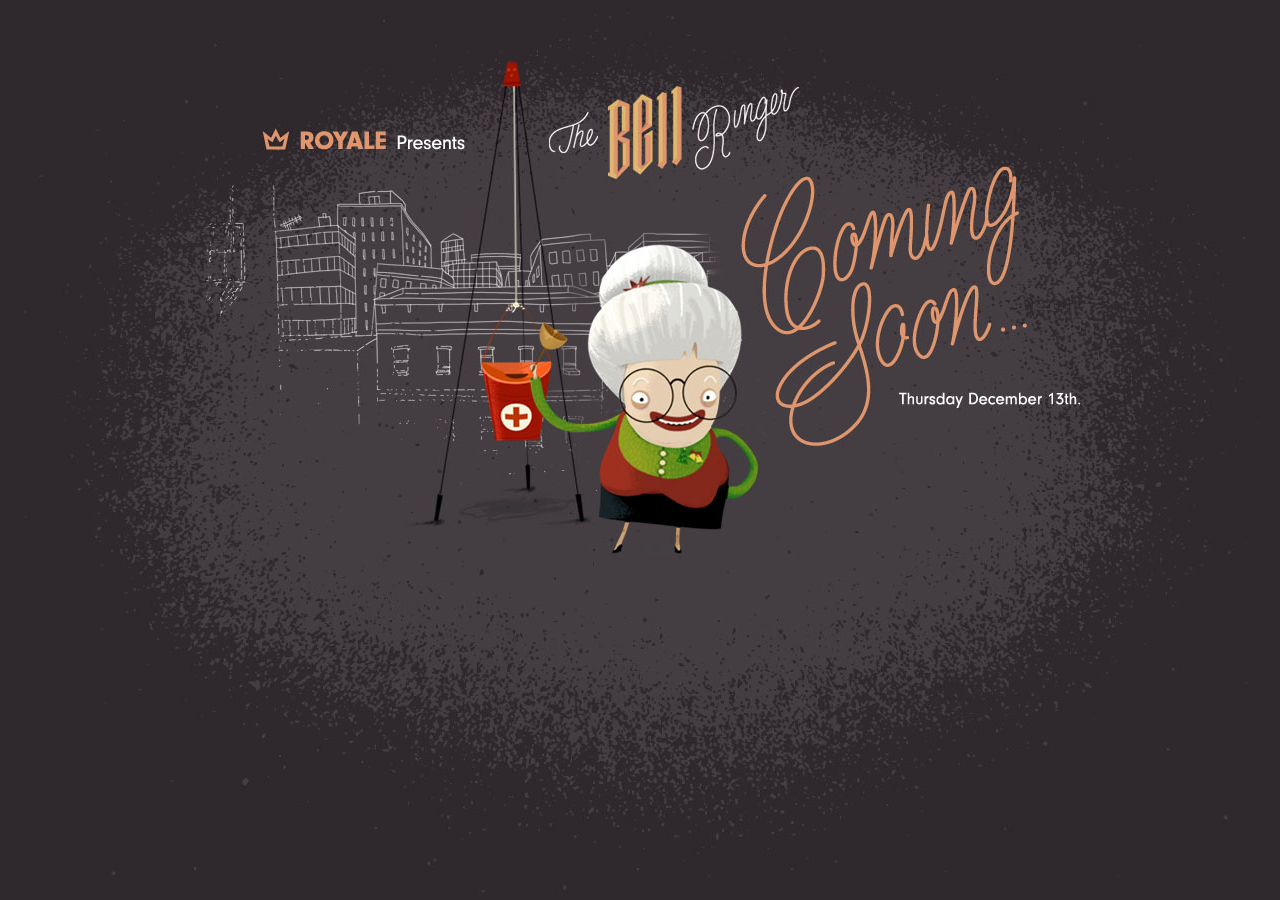
==== commit 050e0d0c: "Fixing commit stuff" ====
--- a/index.html
+++ b/index.html
@@ -6,6 +6,15 @@
 	<style>
 		body {
 			background: #2f282d url('images/splash-comingsoon.jpg') no-repeat center top;
+			margin: 0;
+			padding: 0;
+		}
+		.fullscreen {
+			position: fixed;
+			top: 0;
+			left: 0;
+			bottom: 0;
+			right: 0;
 		}
 	</style>
 	<script type="text/javascript">
@@ -23,5 +32,6 @@
 	</script>
 </head>
 <body>
+	<a href="/" class="fullscreen" title="Click to return to Royale's main site."></a>
 </body>
 </html>